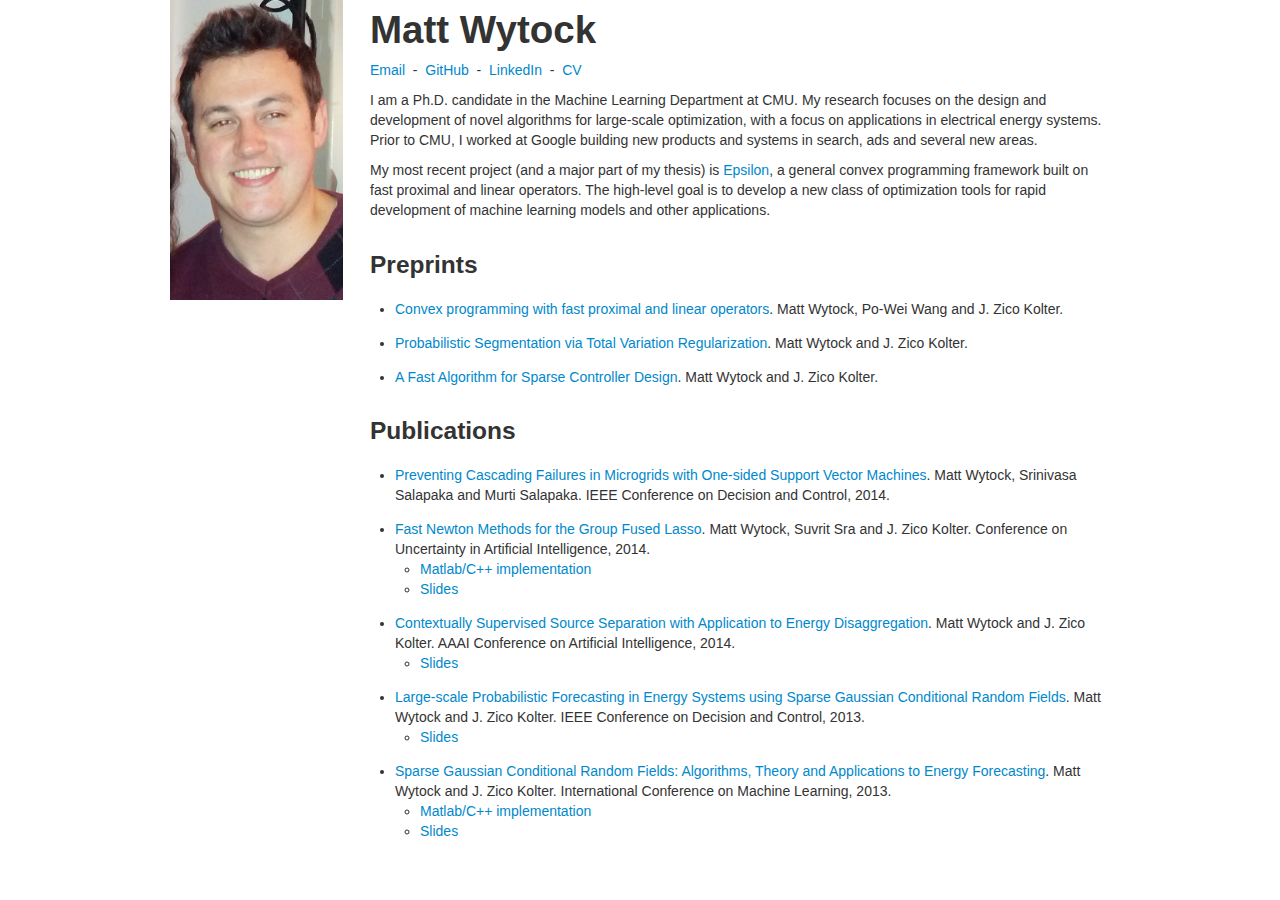
==== index.html @ 4e9beed5 "remove notes section" ====
<!DOCTYPE html>
<html>
  <head>
    <title>Matt Wytock</title>
    <link href="css/bootstrap.css" rel="stylesheet">
    <link href="css/site.css" rel="stylesheet">

    <script>
      (function(i,s,o,g,r,a,m){i['GoogleAnalyticsObject']=r;i[r]=i[r]||function(){
      (i[r].q=i[r].q||[]).push(arguments)},i[r].l=1*new Date();a=s.createElement(o),
      m=s.getElementsByTagName(o)[0];a.async=1;a.src=g;m.parentNode.insertBefore(a,m)
      })(window,document,'script','//www.google-analytics.com/analytics.js','ga');

      ga('create', 'UA-53290924-1', 'auto');
      ga('send', 'pageview');
    </script>
  </head>
  <body>
    <div class="container">

      <img src="images/head.jpg" class="head"/>

      <div class="contents">
        <h1>Matt Wytock</h1>

        <p><a href="mailto:mwytock@cs.cmu.edu">Email</a>
	  &nbsp;-&nbsp;
	  <a href="http://github.com/mwytock">GitHub</a>
	  &nbsp;-&nbsp;
	  <a href="https://www.linkedin.com/in/mwytock">LinkedIn</a>
	  &nbsp;-&nbsp;
	  <a href="cv.pdf">CV</a>
	</p>

        <p>
	  I am a Ph.D. candidate in the Machine Learning Department at CMU. My
	  research
	  focuses on the design and development of novel algorithms for
	  large-scale optimization, with a focus on applications in electrical
	  energy systems. Prior to CMU, I worked at Google building new products
	  and systems in search, ads and several new areas.</p>

	<p>
	  My most recent project (and a major part of my thesis)
	  is <a href="http://epopt.io">Epsilon</a>, a
	  general convex programming framework built on fast proximal and linear
	  operators. The high-level goal is to develop a new class of
	  optimization tools for rapid development of machine learning models
	  and other applications.</p>

        <h3>Preprints</h3>
        <ul class="pubs">
	  <li><a href="http://arxiv.org/abs/1511.04815">Convex programming with fast proximal and linear operators</a>. Matt Wytock, Po-Wei Wang and J. Zico Kolter.</li>
          <li><a href="http://arxiv.org/abs/1511.04817">Probabilistic Segmentation via Total Variation Regularization</a>. Matt Wytock and J. Zico Kolter.</li>
          <li><a href="http://arxiv.org/abs/1312.4892">A Fast Algorithm for Sparse Controller Design</a>. Matt Wytock and J. Zico Kolter.</li>
        </ul>


        <h3>Publications</h3>
        <ul class="pubs">
          <li><a href="papers/microgrids_full.pdf">Preventing Cascading Failures in Microgrids with One-sided Support Vector Machines</a>. Matt Wytock, Srinivasa Salapaka and Murti Salapaka. IEEE Conference on Decision and Control, 2014.</li>
          <li><a href="papers/gfl.pdf">Fast Newton Methods for the Group Fused Lasso</a>. Matt Wytock, Suvrit Sra and J. Zico Kolter. Conference on Uncertainty in Artificial Intelligence, 2014.
            <ul class="pub-extra">
              <li><a href="https://github.com/mwytock/gfl">Matlab/C++ implementation</a></li>
              <li><a href="slides/gfl.pdf">Slides</a></li>
            </ul>
          </li>

          <li><a href="papers/context_full.pdf">Contextually Supervised Source Separation with
          Application to Energy Disaggregation</a>. Matt Wytock and J. Zico
          Kolter. AAAI Conference on Artificial Intelligence, 2014.
            <ul class="pub-extra">
              <li><a href="slides/context.pdf">Slides</a></li>
            </ul>
          </li>


          <li><a href="papers/prob_forecast.pdf">Large-scale Probabilistic Forecasting in Energy Systems using
          Sparse Gaussian Conditional Random Fields</a>. Matt Wytock and J. Zico
          Kolter. IEEE Conference on Decision and Control, 2013.
            <ul class="pub-extra">
              <li><a href="slides/prob_forecast.pdf">Slides</a></li>
            </ul>
          </li>

          <li><a href="papers/gcrf_full.pdf">Sparse Gaussian Conditional Random Fields:
              Algorithms, Theory and Applications to Energy Forecasting</a>. Matt Wytock
            and J. Zico Kolter. International Conference on Machine
            Learning, 2013. <br/>
            <ul class="pub-extra">
              <li><a href="papers/gcrf_newton.tgz">Matlab/C++ implementation</a></li>
              <li><a href="slides/gcrf.pdf">Slides</a></li>
            </ul>
          </li>
        </ul>
      </div>
    </div>
  </body>
</html>
---- css/site.css ----
.contents,
.head {
    height: 300px;
}

.head {
    position: absolute;
}

.contents {
    margin-left: 200px;
}

.pubs li {
    margin: 1em 0;
}

.pubs .pub-extra li {
    margin: 0;
}

h3 {
    margin-top: 1em;
}
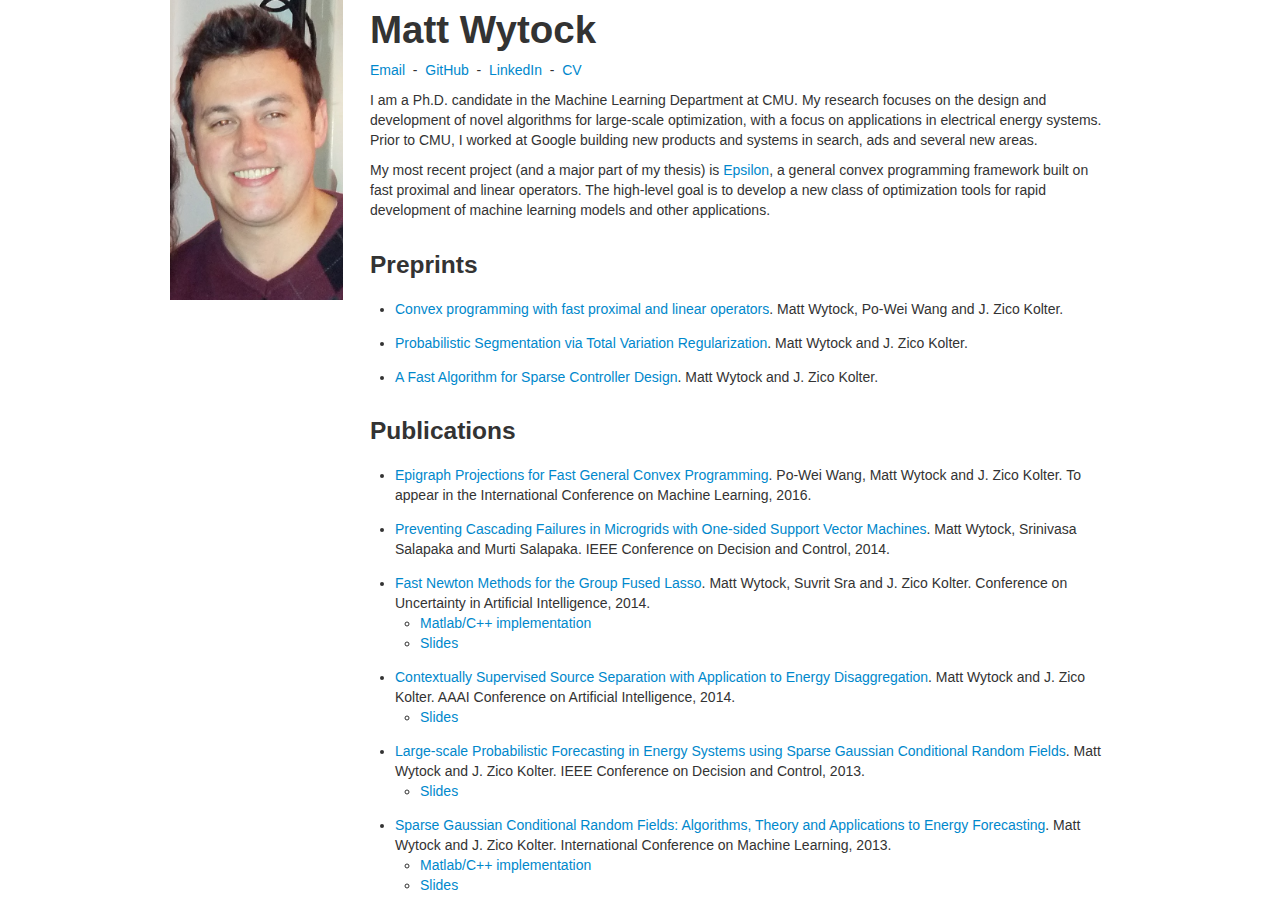
==== commit 53c04334: "updates" ====
--- a/index.html
+++ b/index.html
@@ -58,6 +58,7 @@
 
         <h3>Publications</h3>
         <ul class="pubs">
+	  <li><a href="#">Epigraph Projections for Fast General Convex Programming</a>. Po-Wei Wang, Matt Wytock and J. Zico Kolter. To appear in the International Conference on Machine Learning, 2016.</li>
           <li><a href="papers/microgrids_full.pdf">Preventing Cascading Failures in Microgrids with One-sided Support Vector Machines</a>. Matt Wytock, Srinivasa Salapaka and Murti Salapaka. IEEE Conference on Decision and Control, 2014.</li>
           <li><a href="papers/gfl.pdf">Fast Newton Methods for the Group Fused Lasso</a>. Matt Wytock, Suvrit Sra and J. Zico Kolter. Conference on Uncertainty in Artificial Intelligence, 2014.
             <ul class="pub-extra">
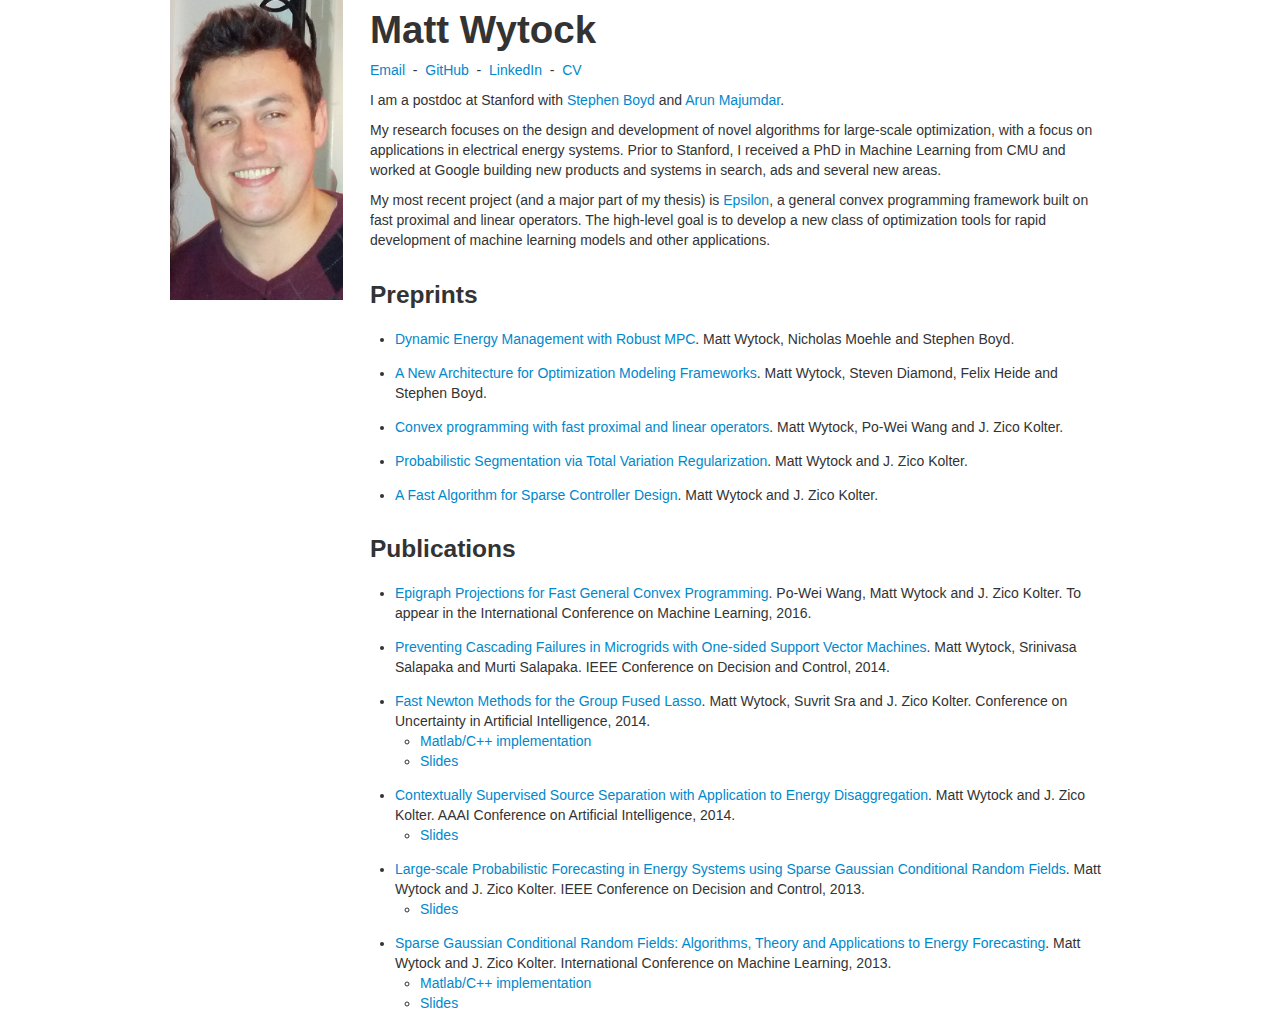
==== commit f4673f78: "updates" ====
--- a/index.html
+++ b/index.html
@@ -23,7 +23,7 @@
       <div class="contents">
         <h1>Matt Wytock</h1>
 
-        <p><a href="mailto:mwytock@cs.cmu.edu">Email</a>
+        <p><a href="mailto:mwytock@stanford.edu">Email</a>
 	  &nbsp;-&nbsp;
 	  <a href="http://github.com/mwytock">GitHub</a>
 	  &nbsp;-&nbsp;
@@ -33,11 +33,17 @@
 	</p>
 
         <p>
-	  I am a Ph.D. candidate in the Machine Learning Department at CMU. My
-	  research
+	  I am a postdoc at Stanford
+	  with <a href="http://stanford.edu/~boyd/">Stephen Boyd</a>
+	  and <a href="https://profiles.stanford.edu/arun-majumdar">Arun Majumdar</a>.
+	</p>
+
+	<p>
+	  My research
 	  focuses on the design and development of novel algorithms for
 	  large-scale optimization, with a focus on applications in electrical
-	  energy systems. Prior to CMU, I worked at Google building new products
+	  energy systems. Prior to Stanford, I received a PhD in Machine
+	  Learning from CMU and worked at Google building new products
 	  and systems in search, ads and several new areas.</p>
 
 	<p>
@@ -50,6 +56,10 @@
 
         <h3>Preprints</h3>
         <ul class="pubs">
+	  <li><a href="#">Dynamic Energy Management with Robust MPC</a>. Matt
+	  Wytock, Nicholas Moehle and Stephen Boyd.
+	  <li><a href="#">A New Architecture for Optimization Modeling
+	  Frameworks</a>. Matt Wytock, Steven Diamond, Felix Heide and Stephen Boyd.
 	  <li><a href="http://arxiv.org/abs/1511.04815">Convex programming with fast proximal and linear operators</a>. Matt Wytock, Po-Wei Wang and J. Zico Kolter.</li>
           <li><a href="http://arxiv.org/abs/1511.04817">Probabilistic Segmentation via Total Variation Regularization</a>. Matt Wytock and J. Zico Kolter.</li>
           <li><a href="http://arxiv.org/abs/1312.4892">A Fast Algorithm for Sparse Controller Design</a>. Matt Wytock and J. Zico Kolter.</li>
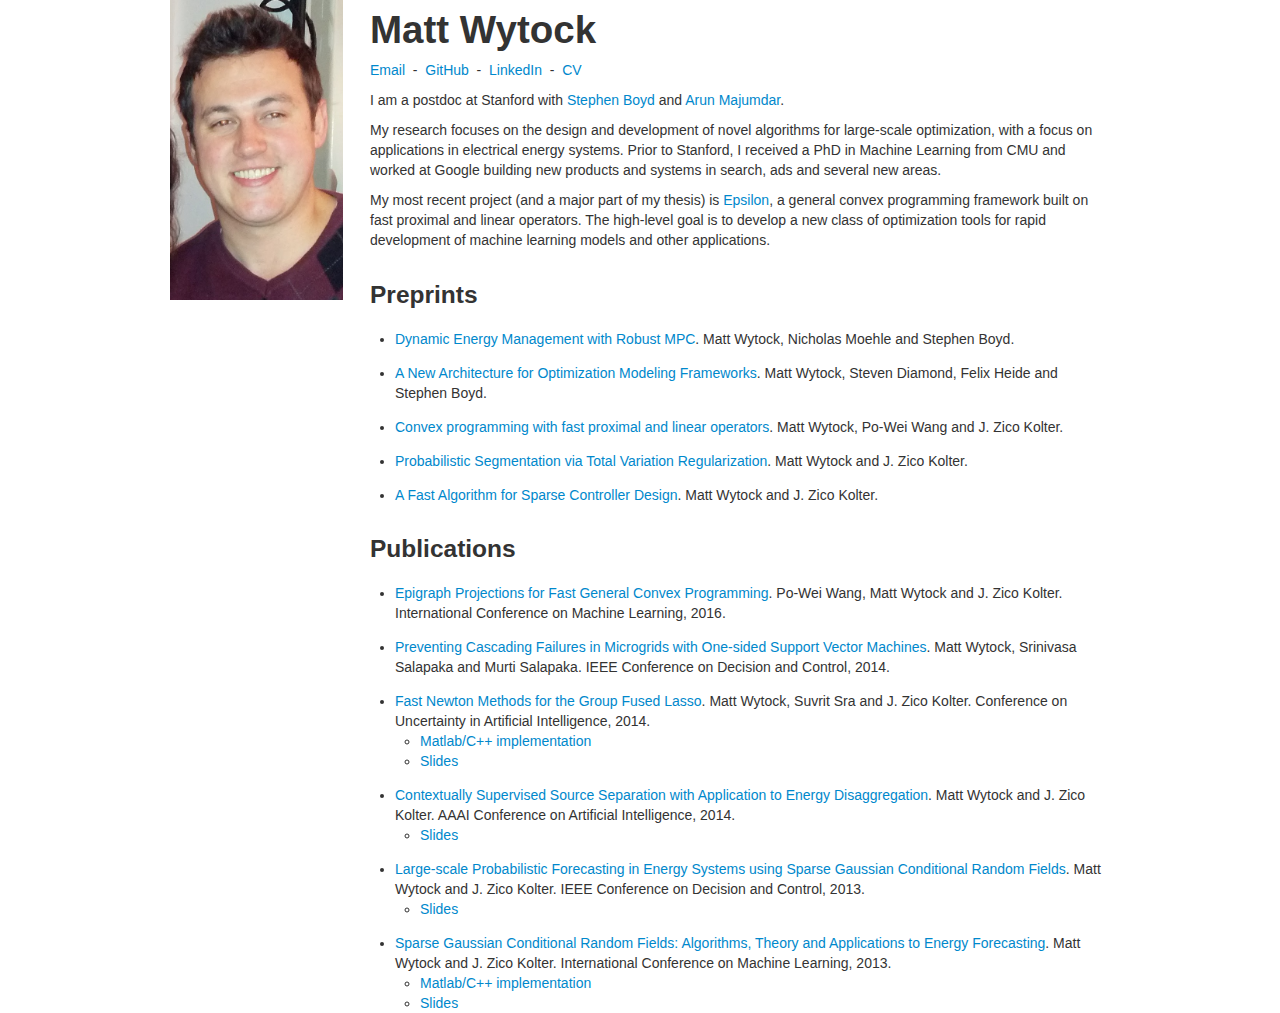
==== commit 728e904a: "remove to appear in" ====
--- a/index.html
+++ b/index.html
@@ -68,7 +68,7 @@
 
         <h3>Publications</h3>
         <ul class="pubs">
-	  <li><a href="#">Epigraph Projections for Fast General Convex Programming</a>. Po-Wei Wang, Matt Wytock and J. Zico Kolter. To appear in the International Conference on Machine Learning, 2016.</li>
+	  <li><a href="#">Epigraph Projections for Fast General Convex Programming</a>. Po-Wei Wang, Matt Wytock and J. Zico Kolter. International Conference on Machine Learning, 2016.</li>
           <li><a href="papers/microgrids_full.pdf">Preventing Cascading Failures in Microgrids with One-sided Support Vector Machines</a>. Matt Wytock, Srinivasa Salapaka and Murti Salapaka. IEEE Conference on Decision and Control, 2014.</li>
           <li><a href="papers/gfl.pdf">Fast Newton Methods for the Group Fused Lasso</a>. Matt Wytock, Suvrit Sra and J. Zico Kolter. Conference on Uncertainty in Artificial Intelligence, 2014.
             <ul class="pub-extra">
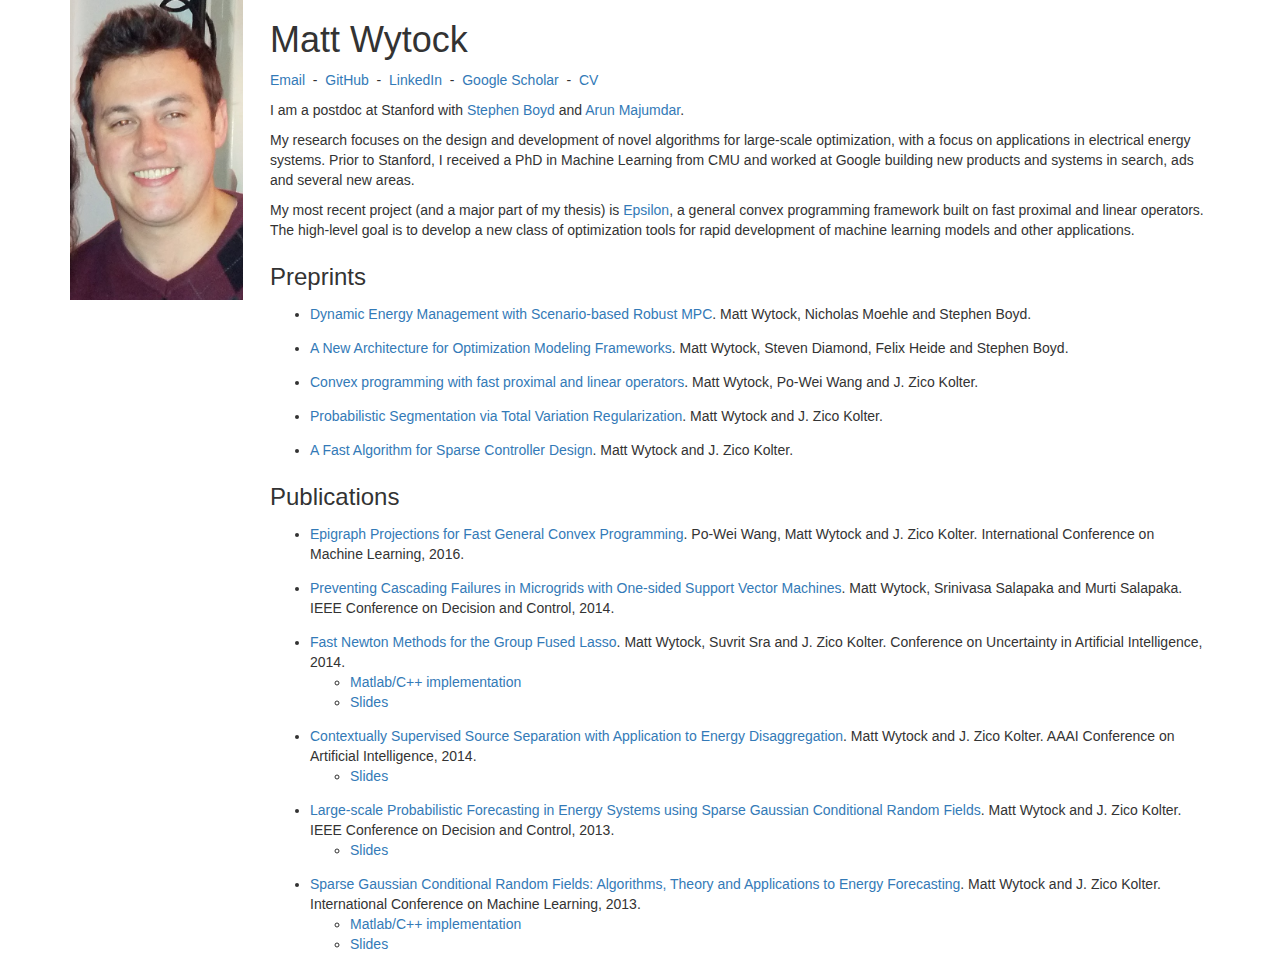
==== commit 7dee4936: "upgrade bootstrap, add viewport" ====
--- a/index.html
+++ b/index.html
@@ -1,8 +1,12 @@
 <!DOCTYPE html>
 <html>
   <head>
+    <meta charset="utf-8">
+    <meta http-equiv="X-UA-Compatible" content="IE=edge">
+    <meta name="viewport" content="width=device-width, initial-scale=1">
+
     <title>Matt Wytock</title>
-    <link href="css/bootstrap.css" rel="stylesheet">
+    <link href="css/bootstrap.min.css" rel="stylesheet">
     <link href="css/site.css" rel="stylesheet">
 
     <script>
@@ -28,6 +32,8 @@
 	  <a href="http://github.com/mwytock">GitHub</a>
 	  &nbsp;-&nbsp;
 	  <a href="https://www.linkedin.com/in/mwytock">LinkedIn</a>
+	  &nbsp;-&nbsp;
+	  <a href="https://scholar.google.com/citations?user=_YZNokIAAAAJ">Google Scholar</a>
 	  &nbsp;-&nbsp;
 	  <a href="cv.pdf">CV</a>
 	</p>
@@ -56,7 +62,7 @@
 
         <h3>Preprints</h3>
         <ul class="pubs">
-	  <li><a href="#">Dynamic Energy Management with Robust MPC</a>. Matt
+	  <li><a href="#">Dynamic Energy Management with Scenario-based Robust MPC</a>. Matt
 	  Wytock, Nicholas Moehle and Stephen Boyd.
 	  <li><a href="#">A New Architecture for Optimization Modeling
 	  Frameworks</a>. Matt Wytock, Steven Diamond, Felix Heide and Stephen Boyd.
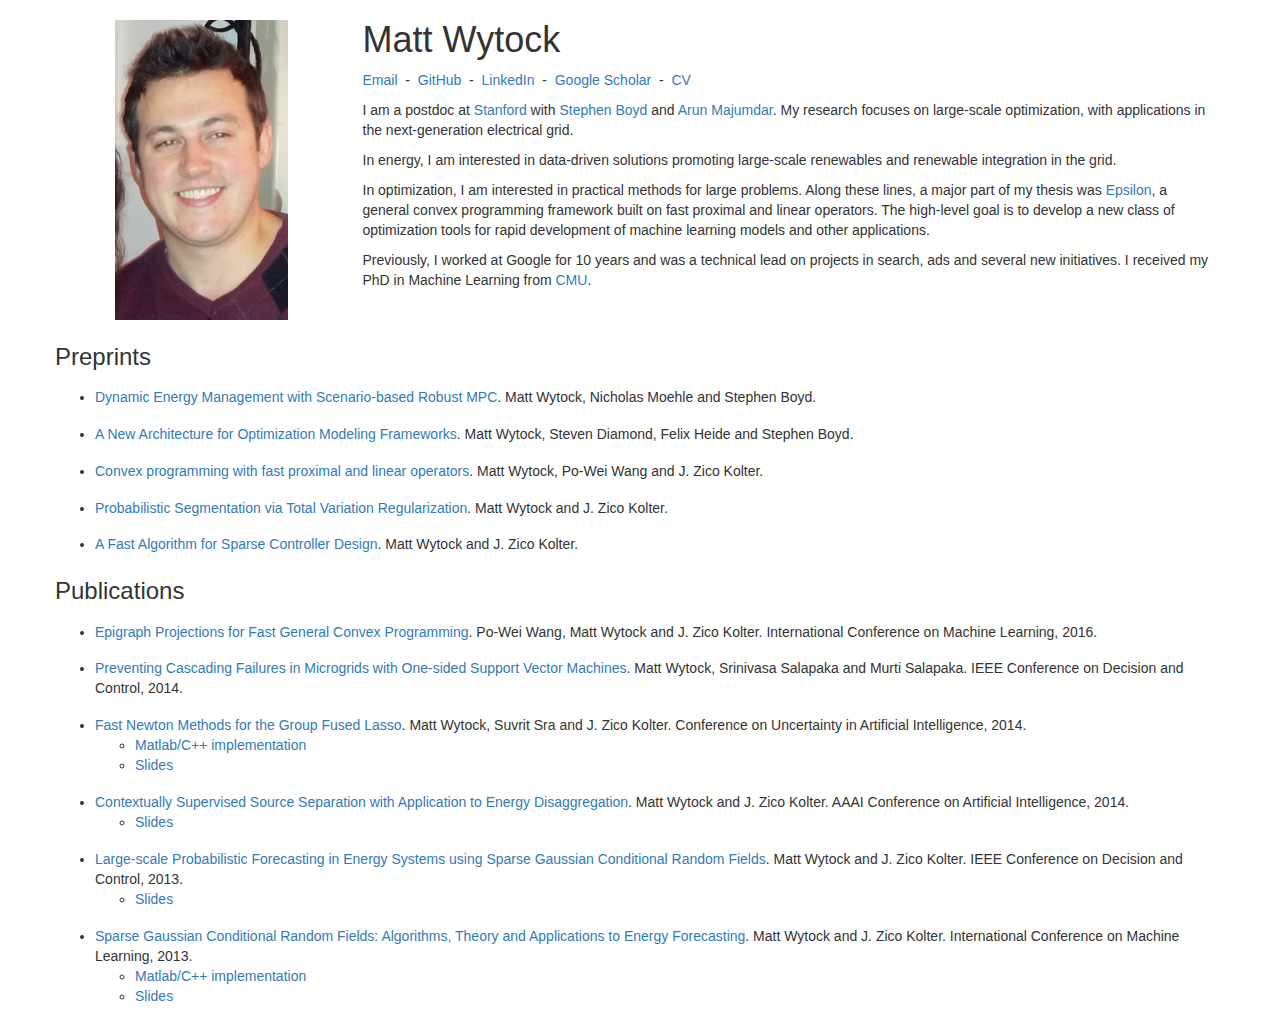
==== commit 3673652f: "add some bootstrap grid to site" ====
--- a/index.html
+++ b/index.html
@@ -22,94 +22,112 @@
   <body>
     <div class="container">
 
-      <img src="images/head.jpg" class="head"/>
+      <div class="row">
+	<div class="col-sm-3">
+	  <div class="head">
+	    <img height="300" src="images/head.jpg" >
+	  </div>
+	</div>
 
-      <div class="contents">
-        <h1>Matt Wytock</h1>
+	<div class="col-sm-9">
+          <h1>Matt Wytock</h1>
 
-        <p><a href="mailto:mwytock@stanford.edu">Email</a>
-	  &nbsp;-&nbsp;
-	  <a href="http://github.com/mwytock">GitHub</a>
-	  &nbsp;-&nbsp;
-	  <a href="https://www.linkedin.com/in/mwytock">LinkedIn</a>
-	  &nbsp;-&nbsp;
-	  <a href="https://scholar.google.com/citations?user=_YZNokIAAAAJ">Google Scholar</a>
-	  &nbsp;-&nbsp;
-	  <a href="cv.pdf">CV</a>
-	</p>
+          <p><a href="mailto:mwytock@stanford.edu">Email</a>
+	    &nbsp;-&nbsp;
+	    <a href="http://github.com/mwytock">GitHub</a>
+	    &nbsp;-&nbsp;
+	    <a href="https://www.linkedin.com/in/mwytock">LinkedIn</a>
+	    &nbsp;-&nbsp;
+	    <a href="https://scholar.google.com/citations?user=_YZNokIAAAAJ">Google Scholar</a>
+	    &nbsp;-&nbsp;
+	    <a href="cv.pdf">CV</a>
+	  </p>
 
-        <p>
-	  I am a postdoc at Stanford
-	  with <a href="http://stanford.edu/~boyd/">Stephen Boyd</a>
-	  and <a href="https://profiles.stanford.edu/arun-majumdar">Arun Majumdar</a>.
-	</p>
+          <p>
+	    I am a postdoc at <a href="http://www.stanford.edu">Stanford</a>
+	    with <a href="http://stanford.edu/~boyd/">Stephen Boyd</a>
+	    and <a href="https://profiles.stanford.edu/arun-majumdar">Arun
+	      Majumdar</a>. My research focuses on large-scale optimization, with applications in
+	    the next-generation electrical grid.
+	  </p>
 
-	<p>
-	  My research
-	  focuses on the design and development of novel algorithms for
-	  large-scale optimization, with a focus on applications in electrical
-	  energy systems. Prior to Stanford, I received a PhD in Machine
-	  Learning from CMU and worked at Google building new products
-	  and systems in search, ads and several new areas.</p>
+	  <p>
+	    In energy, I am interested in
+	    data-driven solutions promoting large-scale renewables and renewable integration
+	    in the grid.
+	  </p>
 
-	<p>
-	  My most recent project (and a major part of my thesis)
-	  is <a href="http://epopt.io">Epsilon</a>, a
-	  general convex programming framework built on fast proximal and linear
-	  operators. The high-level goal is to develop a new class of
-	  optimization tools for rapid development of machine learning models
-	  and other applications.</p>
+	  <p>
+	    In optimization, I am interested in practical methods for
+	    large problems. Along these lines, a major part of my thesis was <a href="http://epopt.io">Epsilon</a>, a
+	    general convex programming framework built on fast proximal and linear
+	    operators. The high-level goal is to develop a new class of
+	    optimization tools for rapid development of machine learning models
+	    and other applications.
+	  </p>
 
-        <h3>Preprints</h3>
-        <ul class="pubs">
-	  <li><a href="#">Dynamic Energy Management with Scenario-based Robust MPC</a>. Matt
-	  Wytock, Nicholas Moehle and Stephen Boyd.
-	  <li><a href="#">A New Architecture for Optimization Modeling
-	  Frameworks</a>. Matt Wytock, Steven Diamond, Felix Heide and Stephen Boyd.
-	  <li><a href="http://arxiv.org/abs/1511.04815">Convex programming with fast proximal and linear operators</a>. Matt Wytock, Po-Wei Wang and J. Zico Kolter.</li>
-          <li><a href="http://arxiv.org/abs/1511.04817">Probabilistic Segmentation via Total Variation Regularization</a>. Matt Wytock and J. Zico Kolter.</li>
-          <li><a href="http://arxiv.org/abs/1312.4892">A Fast Algorithm for Sparse Controller Design</a>. Matt Wytock and J. Zico Kolter.</li>
-        </ul>
+	  <p>
+	    Previously, I worked at Google for 10 years and was a technical lead
+	    on projects in search, ads and several new initiatives. I
+	    received my PhD in Machine Learning from <a href="http://www.ml.cmu.edu">CMU</a>.
+	  </p>
+	</div>
+      </div>
+
+      <div class="row">
+	<div class=="col-sm-1">
+
+          <h3>Preprints</h3>
+          <ul class="pubs">
+	    <li><a href="#">Dynamic Energy Management with Scenario-based Robust MPC</a>. Matt
+	      Wytock, Nicholas Moehle and Stephen Boyd.
+	    <li><a href="http://stanford.edu/~boyd/papers/cvxflow.html">A New Architecture for Optimization Modeling
+		Frameworks</a>. Matt Wytock, Steven Diamond, Felix Heide and Stephen Boyd.
+	    <li><a href="http://arxiv.org/abs/1511.04815">Convex programming with fast proximal and linear operators</a>. Matt Wytock, Po-Wei Wang and J. Zico Kolter.</li>
+            <li><a href="http://arxiv.org/abs/1511.04817">Probabilistic Segmentation via Total Variation Regularization</a>. Matt Wytock and J. Zico Kolter.</li>
+            <li><a href="http://arxiv.org/abs/1312.4892">A Fast Algorithm for Sparse Controller Design</a>. Matt Wytock and J. Zico Kolter.</li>
+          </ul>
 
 
-        <h3>Publications</h3>
-        <ul class="pubs">
-	  <li><a href="#">Epigraph Projections for Fast General Convex Programming</a>. Po-Wei Wang, Matt Wytock and J. Zico Kolter. International Conference on Machine Learning, 2016.</li>
-          <li><a href="papers/microgrids_full.pdf">Preventing Cascading Failures in Microgrids with One-sided Support Vector Machines</a>. Matt Wytock, Srinivasa Salapaka and Murti Salapaka. IEEE Conference on Decision and Control, 2014.</li>
-          <li><a href="papers/gfl.pdf">Fast Newton Methods for the Group Fused Lasso</a>. Matt Wytock, Suvrit Sra and J. Zico Kolter. Conference on Uncertainty in Artificial Intelligence, 2014.
-            <ul class="pub-extra">
-              <li><a href="https://github.com/mwytock/gfl">Matlab/C++ implementation</a></li>
-              <li><a href="slides/gfl.pdf">Slides</a></li>
-            </ul>
-          </li>
+          <h3>Publications</h3>
+          <ul class="pubs">
+	    <li><a href="#">Epigraph Projections for Fast General Convex Programming</a>. Po-Wei Wang, Matt Wytock and J. Zico Kolter. International Conference on Machine Learning, 2016.</li>
+            <li><a href="papers/microgrids_full.pdf">Preventing Cascading Failures in Microgrids with One-sided Support Vector Machines</a>. Matt Wytock, Srinivasa Salapaka and Murti Salapaka. IEEE Conference on Decision and Control, 2014.</li>
+            <li><a href="papers/gfl.pdf">Fast Newton Methods for the Group Fused Lasso</a>. Matt Wytock, Suvrit Sra and J. Zico Kolter. Conference on Uncertainty in Artificial Intelligence, 2014.
+	      <ul class="pub-extra">
+		<li><a href="https://github.com/mwytock/gfl">Matlab/C++ implementation</a></li>
+		<li><a href="slides/gfl.pdf">Slides</a></li>
+	      </ul>
+            </li>
 
-          <li><a href="papers/context_full.pdf">Contextually Supervised Source Separation with
-          Application to Energy Disaggregation</a>. Matt Wytock and J. Zico
-          Kolter. AAAI Conference on Artificial Intelligence, 2014.
-            <ul class="pub-extra">
-              <li><a href="slides/context.pdf">Slides</a></li>
-            </ul>
-          </li>
+            <li><a href="papers/context_full.pdf">Contextually Supervised Source Separation with
+		Application to Energy Disaggregation</a>. Matt Wytock and J. Zico
+	      Kolter. AAAI Conference on Artificial Intelligence, 2014.
+	      <ul class="pub-extra">
+		<li><a href="slides/context.pdf">Slides</a></li>
+	      </ul>
+            </li>
 
 
-          <li><a href="papers/prob_forecast.pdf">Large-scale Probabilistic Forecasting in Energy Systems using
-          Sparse Gaussian Conditional Random Fields</a>. Matt Wytock and J. Zico
-          Kolter. IEEE Conference on Decision and Control, 2013.
-            <ul class="pub-extra">
-              <li><a href="slides/prob_forecast.pdf">Slides</a></li>
-            </ul>
-          </li>
+            <li><a href="papers/prob_forecast.pdf">Large-scale Probabilistic Forecasting in Energy Systems using
+		Sparse Gaussian Conditional Random Fields</a>. Matt Wytock and J. Zico
+	      Kolter. IEEE Conference on Decision and Control, 2013.
+	      <ul class="pub-extra">
+		<li><a href="slides/prob_forecast.pdf">Slides</a></li>
+	      </ul>
+            </li>
 
-          <li><a href="papers/gcrf_full.pdf">Sparse Gaussian Conditional Random Fields:
-              Algorithms, Theory and Applications to Energy Forecasting</a>. Matt Wytock
-            and J. Zico Kolter. International Conference on Machine
-            Learning, 2013. <br/>
-            <ul class="pub-extra">
-              <li><a href="papers/gcrf_newton.tgz">Matlab/C++ implementation</a></li>
-              <li><a href="slides/gcrf.pdf">Slides</a></li>
-            </ul>
-          </li>
-        </ul>
+            <li><a href="papers/gcrf_full.pdf">Sparse Gaussian Conditional Random Fields:
+		Algorithms, Theory and Applications to Energy Forecasting</a>. Matt Wytock
+	      and J. Zico Kolter. International Conference on Machine
+	      Learning, 2013. <br/>
+	      <ul class="pub-extra">
+		<li><a href="papers/gcrf_newton.tgz">Matlab/C++ implementation</a></li>
+		<li><a href="slides/gcrf.pdf">Slides</a></li>
+	      </ul>
+            </li>
+          </ul>
+	</div>
       </div>
     </div>
   </body>
--- a/css/site.css
+++ b/css/site.css
@@ -1,19 +1,11 @@
-
-.contents,
-.head {
-    height: 300px;
-}
 
 .head {
-    position: absolute;
-}
-
-.contents {
-    margin-left: 200px;
+    text-align: center;
+    margin-top: 20px;
 }
 
 .pubs li {
-    margin: 1em 0;
+    margin: 1.2em 0;
 }
 
 .pubs .pub-extra li {
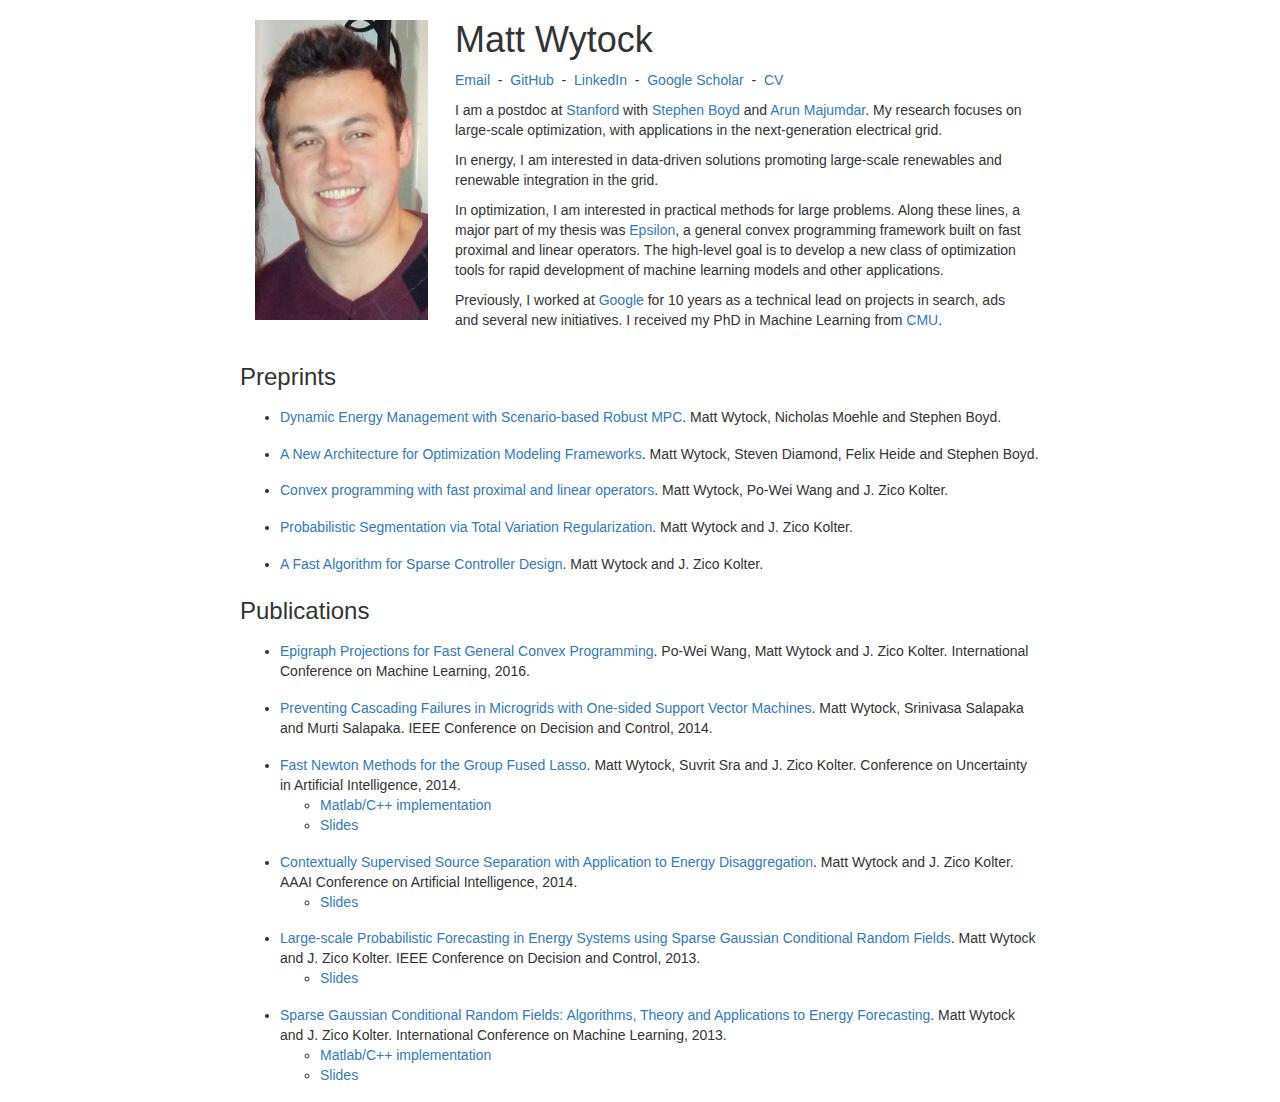
==== commit 71932643: "link google" ====
--- a/index.html
+++ b/index.html
@@ -67,7 +67,8 @@
 	  </p>
 
 	  <p>
-	    Previously, I worked at Google for 10 years and was a technical lead
+	    Previously, I worked at <a href="http://google.com/">Google</a> for
+	    10 years as a technical lead
 	    on projects in search, ads and several new initiatives. I
 	    received my PhD in Machine Learning from <a href="http://www.ml.cmu.edu">CMU</a>.
 	  </p>
--- a/css/site.css
+++ b/css/site.css
@@ -14,4 +14,10 @@
 
 h3 {
     margin-top: 1em;
-}+}
+
+@media (min-width: 1200px) {
+    .container{
+        max-width: 800px;
+    }
+}
